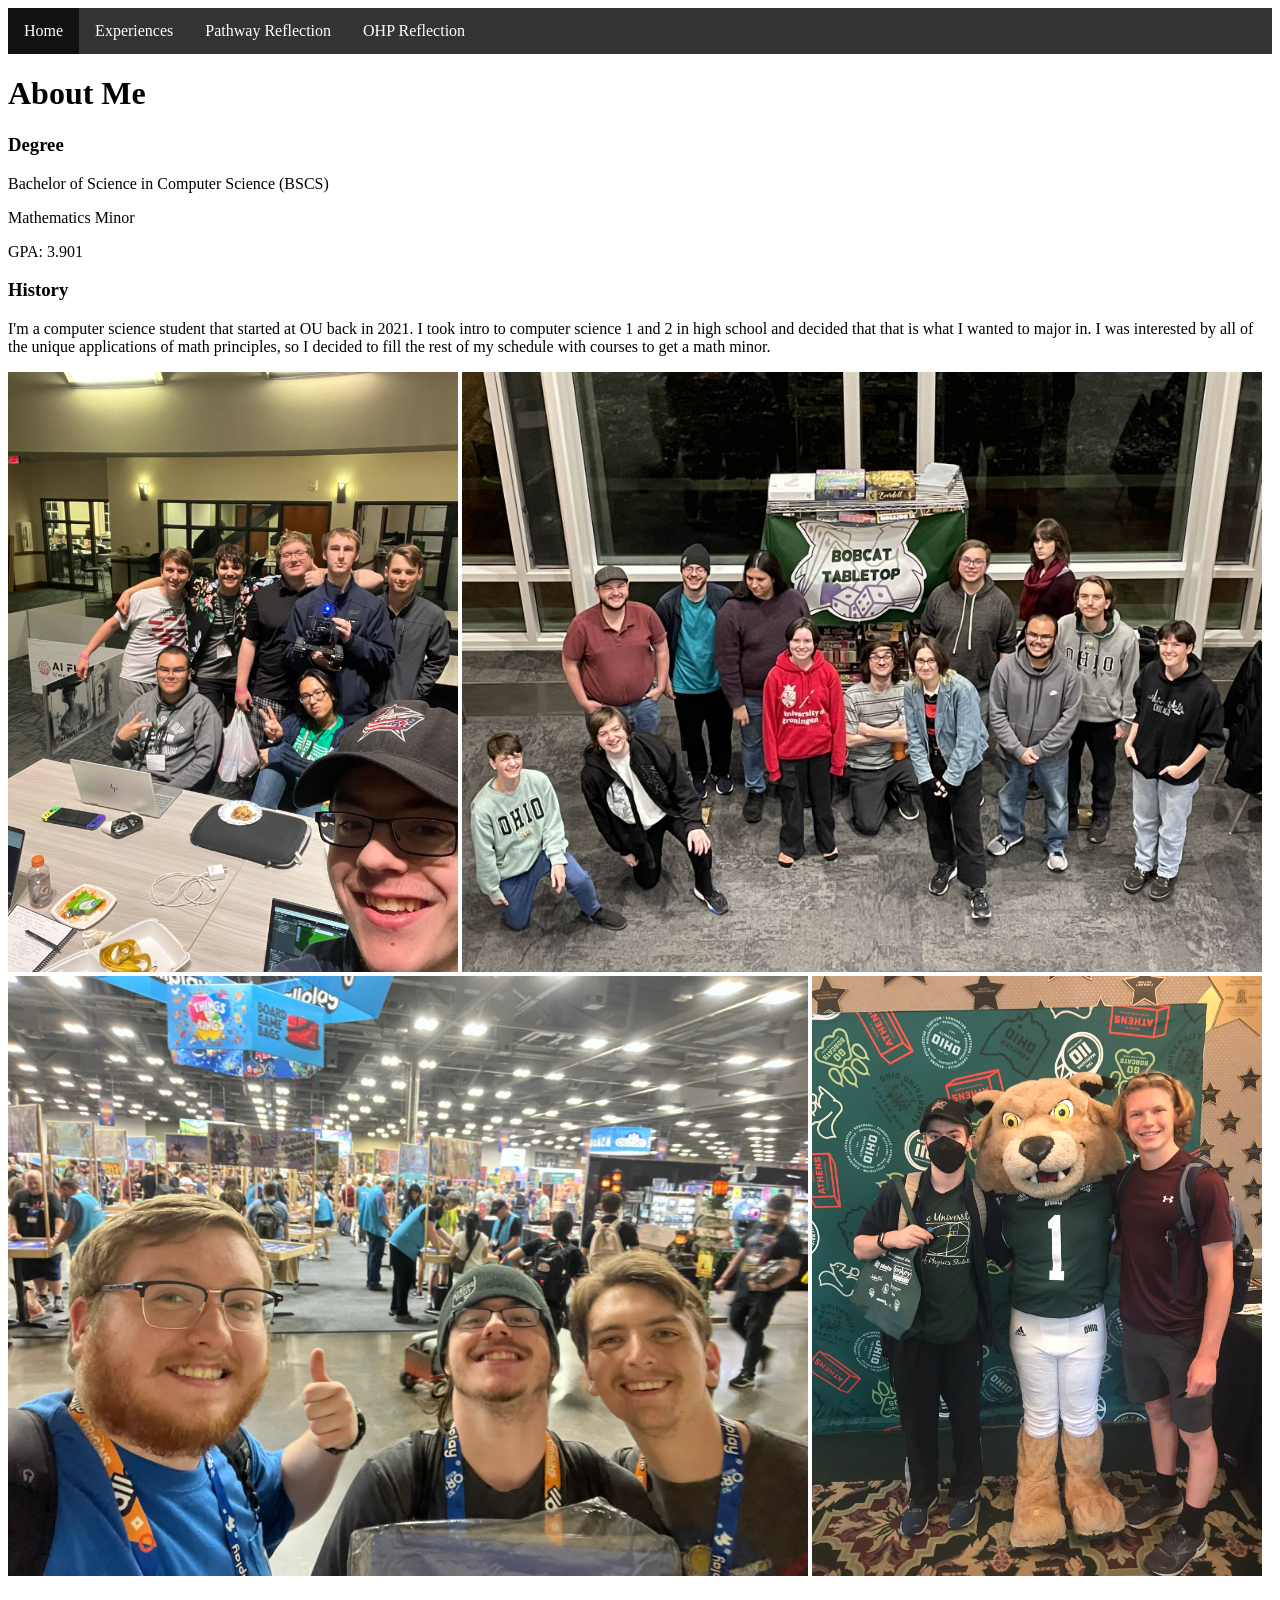
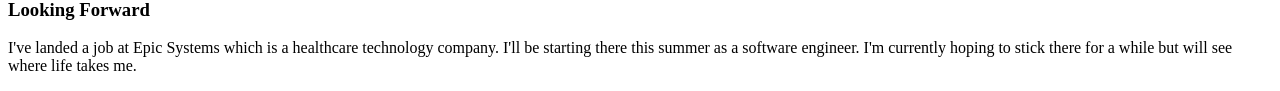
==== index.html @ a34a0783 "Updated Navbar Styles" ====
<html>
    <style>
        #navbar .home a {
            pointer-events: none;
            background-color: #111111;
        }
    </style>
    <head> 
        <script type = 'text/javascript' src = 'functionality.js'></script> 
        <link rel = 'stylesheet' href = 'style_sheet.css'>
    </head>
    <body onload='init()'>
        <div id='navbar'></div>
        <h1>About Me</h1>
        <h3>Degree</h3>
        <p>Bachelor of Science in Computer Science (BSCS)</p>
        <p>Mathematics Minor</p>
        <p>GPA: 3.901</p>
        <h3>History</h3>
        <p>I'm a computer science student that started at OU back in 2021. I took intro to computer science 1 and 2 in high school and decided that that is what I wanted to major in. I was interested by all of the unique applications of math principles, so I decided to fill the rest of my schedule with courses to get a math minor.</p>
        <img src='BlossomHack.JPEG' alt='Me and my friends at Blossom Hack' height='600'>
        <img src='BTT.jpg' alt='Me and the members of Bobcat Tabletop' height='600'>
        <img src='Origins.JPEG' alt='Me and my roomates at Origins' height='600'>
        <img src='Rufus.JPEG' alt='Me and my friend Jake with Rufus' height='600'>
        <h3>Looking Forward</h3>
        <p>I've landed a job at Epic Systems which is a healthcare technology company. I'll be starting there this summer as a software engineer. I'm currently hoping to stick there for a while but will see where life takes me.</p>
        <p></p>
    </body>
</html>
---- style_sheet.css ----
#navbar ul {
	list-style-type: none;
	margin: 0;
	padding: 0;
	background-color: #333333;
	display: flex;
}

#navbar ul li a {
	display: block;
	color: white;
	padding: 14px 16px;
	text-decoration: none;
}

#navbar ul li a:hover {
  	background-color: #111111;
}

td {
  	padding: 8px;
}

tr:nth-child(even) {
  	background-color: #f2f2f2;
}

td img{
    display: block;
    margin-left: auto;
    margin-right: auto;
}
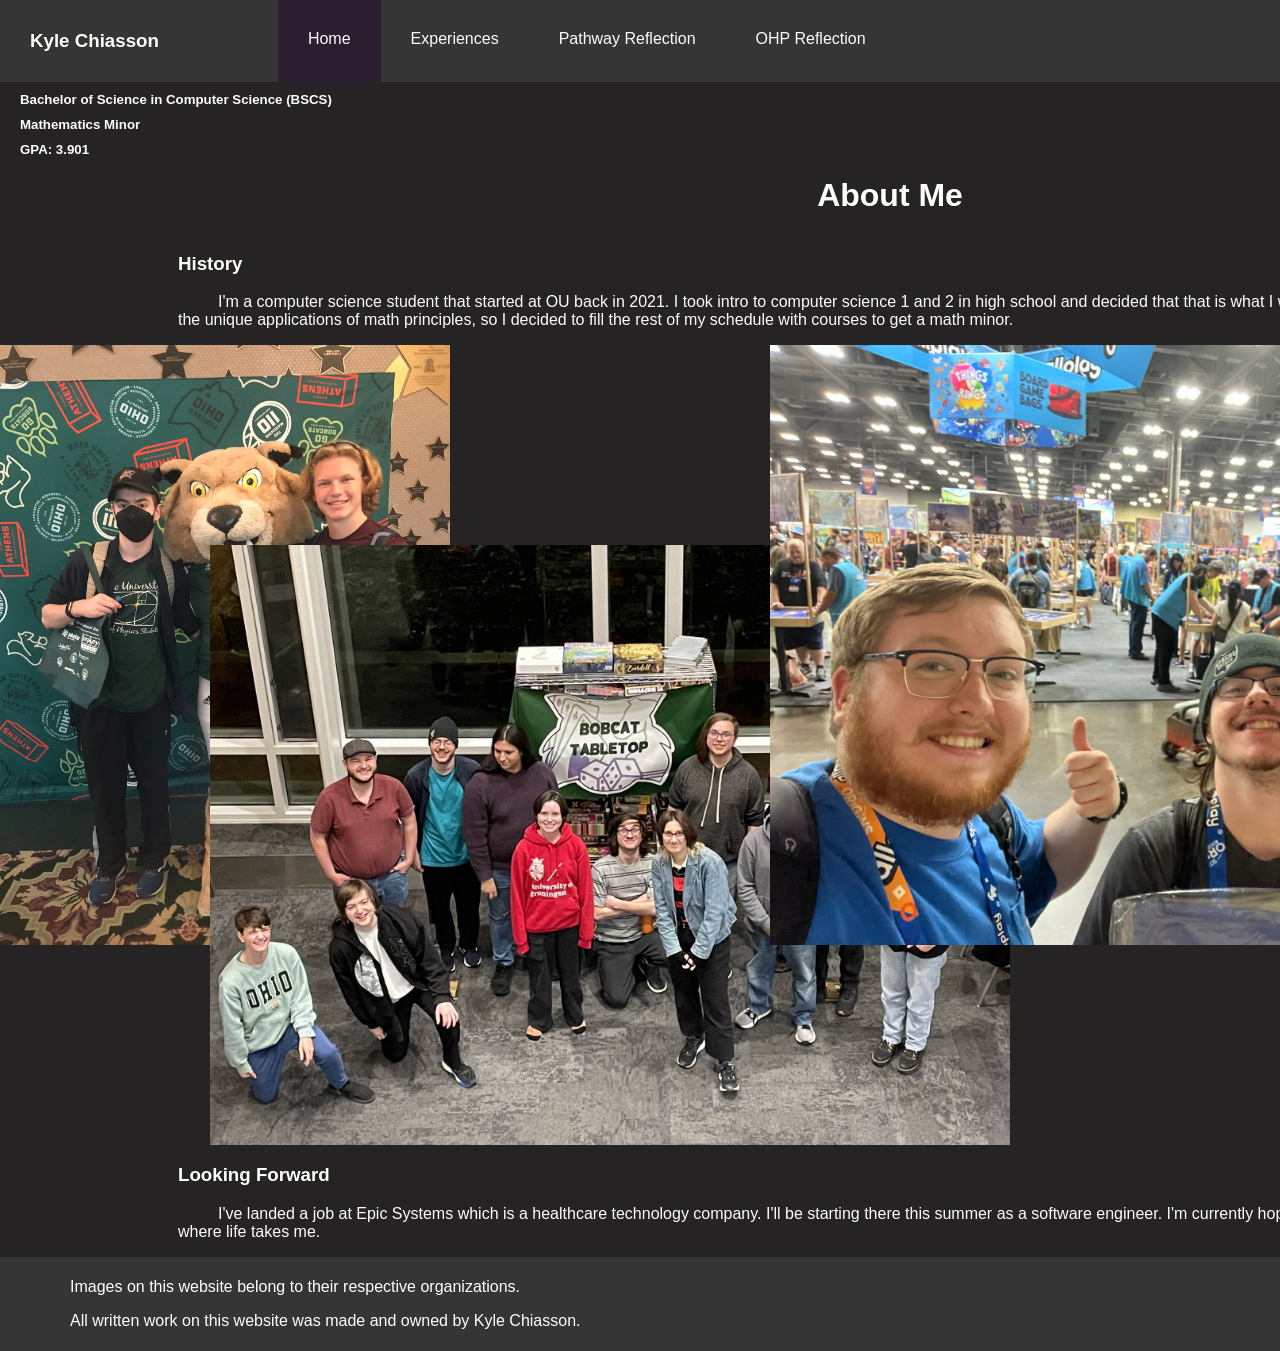
==== commit 50149ae9: "Added Styles" ====
--- a/index.html
+++ b/index.html
@@ -1,8 +1,8 @@
 <html>
     <style>
-        #navbar .home a {
+        header .home {
             pointer-events: none;
-            background-color: #111111;
+            background-color: #2a1e30;
         }
     </style>
     <head> 
@@ -10,20 +10,29 @@
         <link rel = 'stylesheet' href = 'style_sheet.css'>
     </head>
     <body onload='init()'>
-        <div id='navbar'></div>
-        <h1>About Me</h1>
-        <h3>Degree</h3>
-        <p>Bachelor of Science in Computer Science (BSCS)</p>
-        <p>Mathematics Minor</p>
-        <p>GPA: 3.901</p>
-        <h3>History</h3>
-        <p>I'm a computer science student that started at OU back in 2021. I took intro to computer science 1 and 2 in high school and decided that that is what I wanted to major in. I was interested by all of the unique applications of math principles, so I decided to fill the rest of my schedule with courses to get a math minor.</p>
-        <img src='BlossomHack.JPEG' alt='Me and my friends at Blossom Hack' height='600'>
-        <img src='BTT.jpg' alt='Me and the members of Bobcat Tabletop' height='600'>
-        <img src='Origins.JPEG' alt='Me and my roomates at Origins' height='600'>
-        <img src='Rufus.JPEG' alt='Me and my friend Jake with Rufus' height='600'>
-        <h3>Looking Forward</h3>
-        <p>I've landed a job at Epic Systems which is a healthcare technology company. I'll be starting there this summer as a software engineer. I'm currently hoping to stick there for a while but will see where life takes me.</p>
-        <p></p>
+        <div class='wrapper'>
+            <header id='navbar'></header>
+            <div class='degree'>
+                <h5>Bachelor of Science in Computer Science (BSCS)</h5>
+                <h5>Mathematics Minor</h5>
+                <h5>GPA: 3.901</h5>
+            </div>
+            <h1>About Me</h1>
+            <div class='main'>
+                <h3>History</h3>
+                <p>I'm a computer science student that started at OU back in 2021. I took intro to computer science 1 and 2 in high school and decided that that is what I wanted to major in. I was interested by all of the unique applications of math principles, so I decided to fill the rest of my schedule with courses to get a math minor.</p>
+            </div>
+            <div class='img-box'>
+                <div><img src='Rufus.JPEG' alt='Me and my friend Jake with Rufus' height='600em'></div>
+                <div><img src='BTT.jpg' alt='Me and the members of Bobcat Tabletop' height='600em'></div>
+                <div><img src='Origins.JPEG' alt='Me and my roomates at Origins' height='600em'></div>
+                <div><img src='BlossomHack.JPEG' alt='Me and my friends at Blossom Hack' height='600em'></div>
+            </div>
+            <div class='main'>
+                <h3>Looking Forward</h3>
+                <p>I've landed a job at Epic Systems which is a healthcare technology company. I'll be starting there this summer as a software engineer. I'm currently hoping to stick there for a while but will see where life takes me.</p>
+            </div>
+            <footer id='footer'></footer>
+        </div>
     </body>
 </html>
--- a/style_sheet.css
+++ b/style_sheet.css
@@ -1,20 +1,33 @@
-#navbar ul {
+body {
+	margin: 0;
+	font-family: Verdana, Geneva, Tahoma, sans-serif;
+	background-color: #252323
+}
+
+header ul {
 	list-style-type: none;
 	margin: 0;
 	padding: 0;
-	background-color: #333333;
+	background-color: #353535;
 	display: flex;
 }
 
-#navbar ul li a {
+header ul li a {
 	display: block;
-	color: white;
-	padding: 14px 16px;
+	padding: 30px 30px;
 	text-decoration: none;
 }
 
-#navbar ul li a:hover {
-  	background-color: #111111;
+#navbar ul li:hover:not(.name) {
+	border: 0;
+  	background-color: #2a1e30;
+}
+
+header ul li h3 {
+	display: block;
+	padding: 30px 30px;
+	margin: 0;
+	text-decoration: none;
 }
 
 td {
@@ -22,7 +35,7 @@
 }
 
 tr:nth-child(even) {
-  	background-color: #f2f2f2;
+  	background-color: #353535;
 }
 
 td img{
@@ -30,3 +43,77 @@
     margin-left: auto;
     margin-right: auto;
 }
+
+footer {
+	margin: 0;
+	padding: 5px 30px;
+	background-color: #353535;
+}
+
+footer p {
+	display: block;
+	color: white;
+	text-decoration: none;
+}
+
+.wrapper {
+	display: grid;
+	grid-template-rows: auto 1fr auto;
+	min-height: 100vh;
+}
+
+h1 {
+	margin: auto;
+	margin-top: 20;
+	margin-bottom: 20;
+}
+
+p, a, h1, h2, h3, h4, h5, h6, tr {
+	color: rgb(255, 253, 250);
+}
+
+table {
+	width: 90%;
+	margin: auto;
+	margin-bottom: 20;
+}
+
+.image {
+	background-color: white;
+}
+
+.img-box{
+	display: flex;
+	margin: auto;
+}
+
+.img-box div{
+	position: relative;
+	margin-right: -15em;
+}
+
+.img-box div:nth-child(even) {
+  	padding-top: 200;
+}
+
+.img-box div:last-child {
+  	margin-right: 0;
+}
+
+.degree {
+	padding-left: 20;
+}
+
+.degree h5 {
+	margin-top: 10;
+	margin-bottom: 0;
+}
+
+.main {
+	width: 80%;
+	margin: auto;
+}
+
+p {
+    text-indent: 40px;
+}
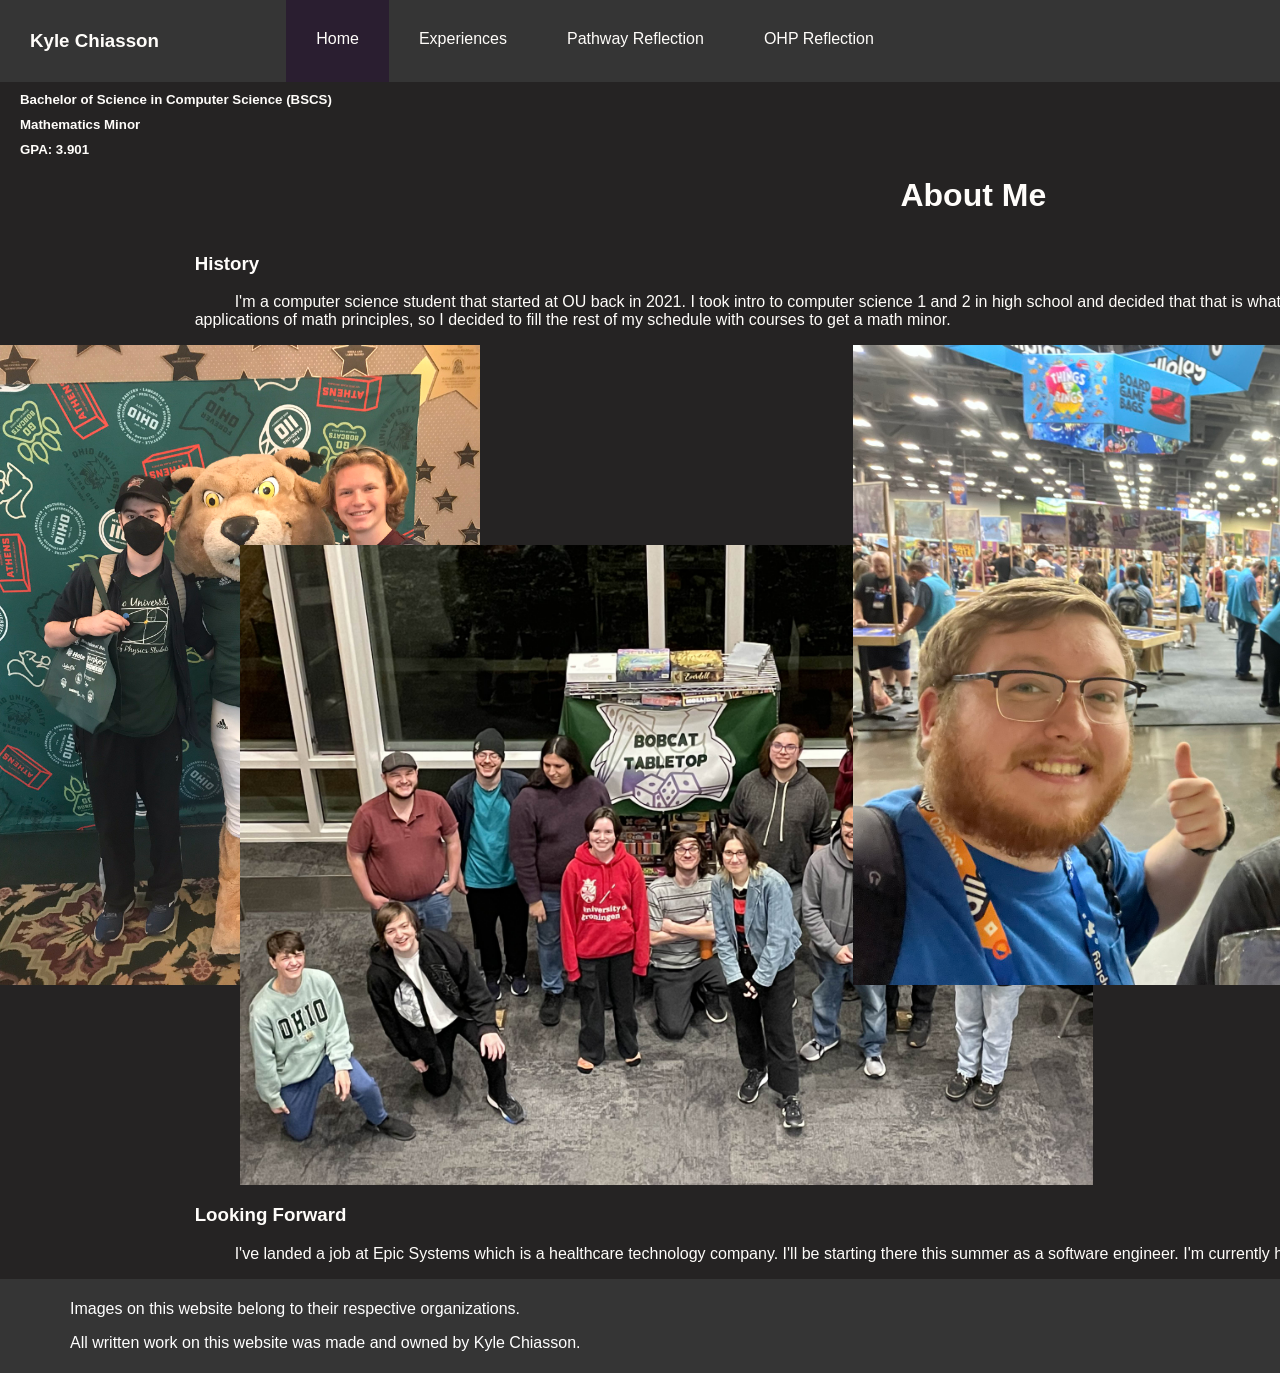
==== commit 7464b808: "Fixed Image Heights" ====
--- a/index.html
+++ b/index.html
@@ -23,10 +23,10 @@
                 <p>I'm a computer science student that started at OU back in 2021. I took intro to computer science 1 and 2 in high school and decided that that is what I wanted to major in. I was interested by all of the unique applications of math principles, so I decided to fill the rest of my schedule with courses to get a math minor.</p>
             </div>
             <div class='img-box'>
-                <div><img src='Rufus.JPEG' alt='Me and my friend Jake with Rufus' height='600em'></div>
-                <div><img src='BTT.jpg' alt='Me and the members of Bobcat Tabletop' height='600em'></div>
-                <div><img src='Origins.JPEG' alt='Me and my roomates at Origins' height='600em'></div>
-                <div><img src='BlossomHack.JPEG' alt='Me and my friends at Blossom Hack' height='600em'></div>
+                <div><img src='Rufus.JPEG' alt='Me and my friend Jake with Rufus'></div>
+                <div><img src='BTT.jpg' alt='Me and the members of Bobcat Tabletop'></div>
+                <div><img src='Origins.JPEG' alt='Me and my roomates at Origins'></div>
+                <div><img src='BlossomHack.JPEG' alt='Me and my friends at Blossom Hack'></div>
             </div>
             <div class='main'>
                 <h3>Looking Forward</h3>
--- a/style_sheet.css
+++ b/style_sheet.css
@@ -82,9 +82,13 @@
 	background-color: white;
 }
 
-.img-box{
+.img-box {
 	display: flex;
 	margin: auto;
+}
+
+.img-box img {
+	height:40em;
 }
 
 .img-box div{
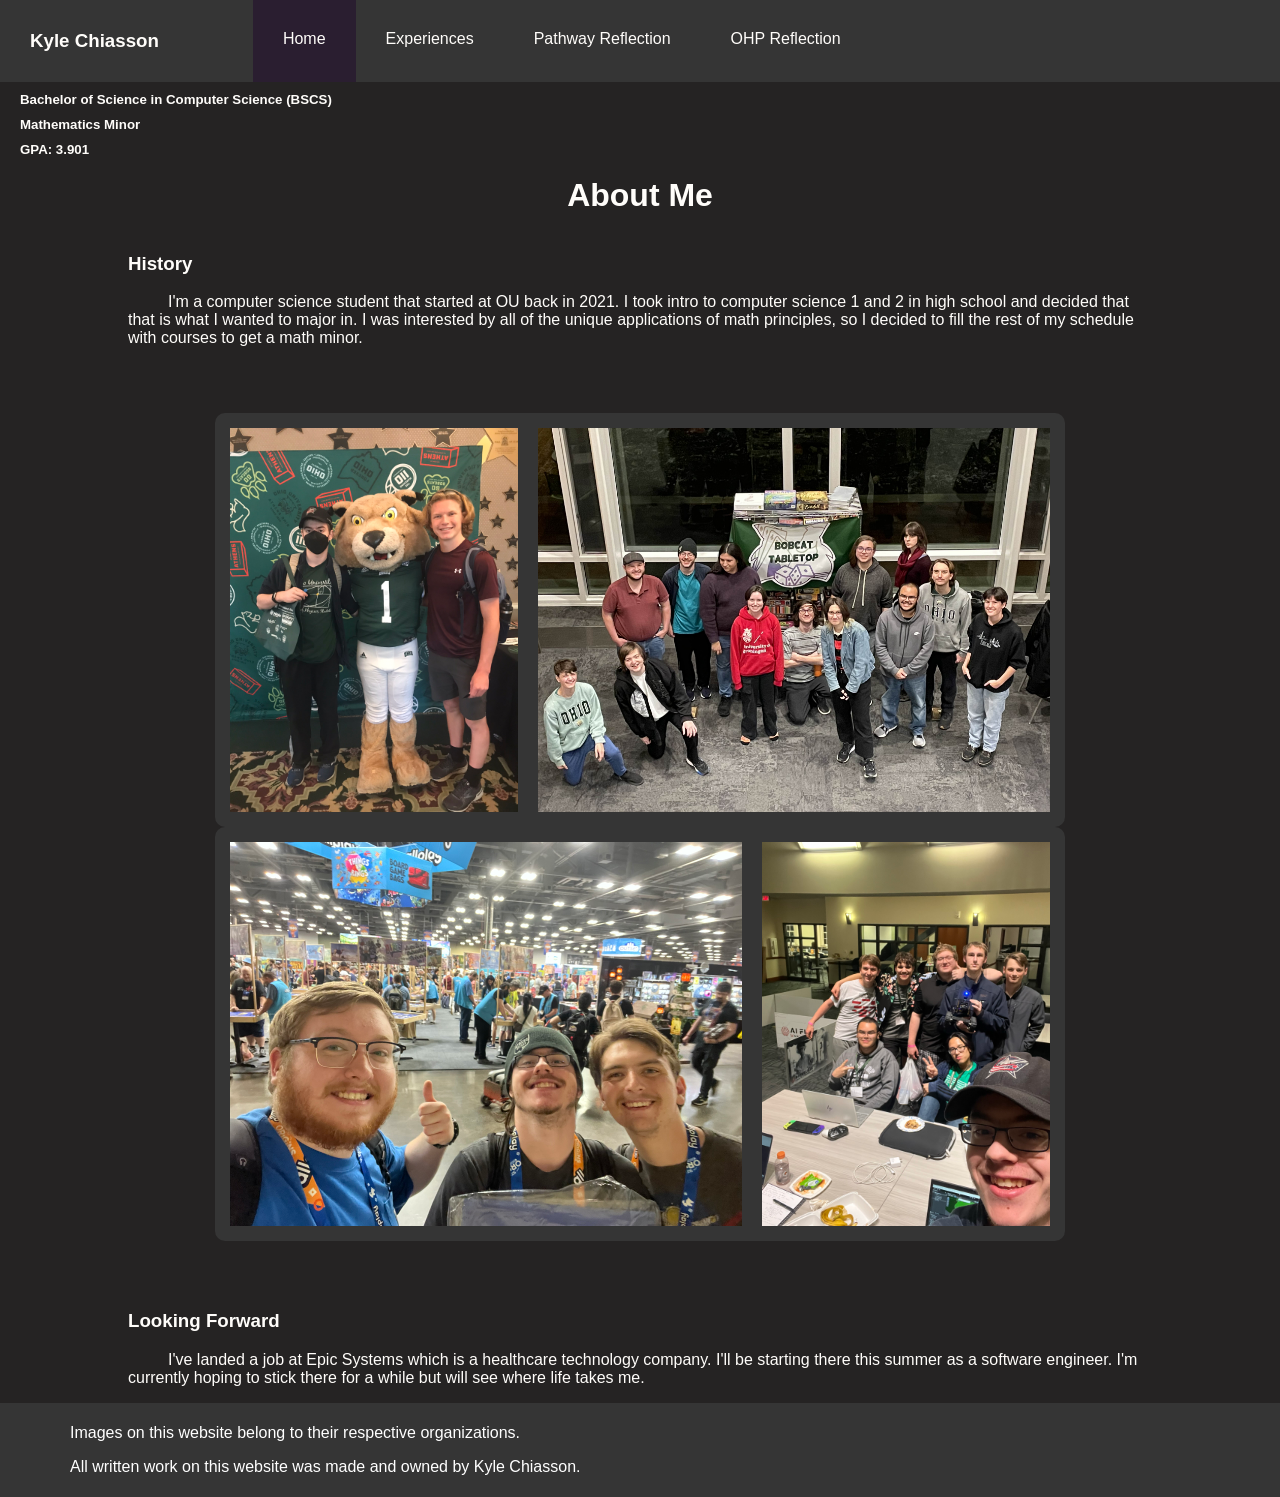
==== commit ca3f8683: "Updated Image Styles to Add Color" ====
--- a/index.html
+++ b/index.html
@@ -22,9 +22,11 @@
                 <h3>History</h3>
                 <p>I'm a computer science student that started at OU back in 2021. I took intro to computer science 1 and 2 in high school and decided that that is what I wanted to major in. I was interested by all of the unique applications of math principles, so I decided to fill the rest of my schedule with courses to get a math minor.</p>
             </div>
-            <div class='img-box'>
+            <div class='img-box' style='margin-top: 50'>
                 <div><img src='Rufus.JPEG' alt='Me and my friend Jake with Rufus'></div>
-                <div><img src='BTT.jpg' alt='Me and the members of Bobcat Tabletop'></div>
+                <div><img src='BTT.jpg' alt='Me and the members of Bobcat Tabletop'></div>  
+            </div>
+            <div class='img-box' style='margin-bottom: 50'>
                 <div><img src='Origins.JPEG' alt='Me and my roomates at Origins'></div>
                 <div><img src='BlossomHack.JPEG' alt='Me and my friends at Blossom Hack'></div>
             </div>
--- a/style_sheet.css
+++ b/style_sheet.css
@@ -85,23 +85,16 @@
 .img-box {
 	display: flex;
 	margin: auto;
-}
-
-.img-box img {
-	height:40em;
+	border-radius: 10px;
+	border: 5px solid #353535;
 }
 
 .img-box div{
-	position: relative;
-	margin-right: -15em;
+	border: 10px solid #353535;
 }
 
-.img-box div:nth-child(even) {
-  	padding-top: 200;
-}
-
-.img-box div:last-child {
-  	margin-right: 0;
+.img-box div img {
+	height: 30vw;
 }
 
 .degree {
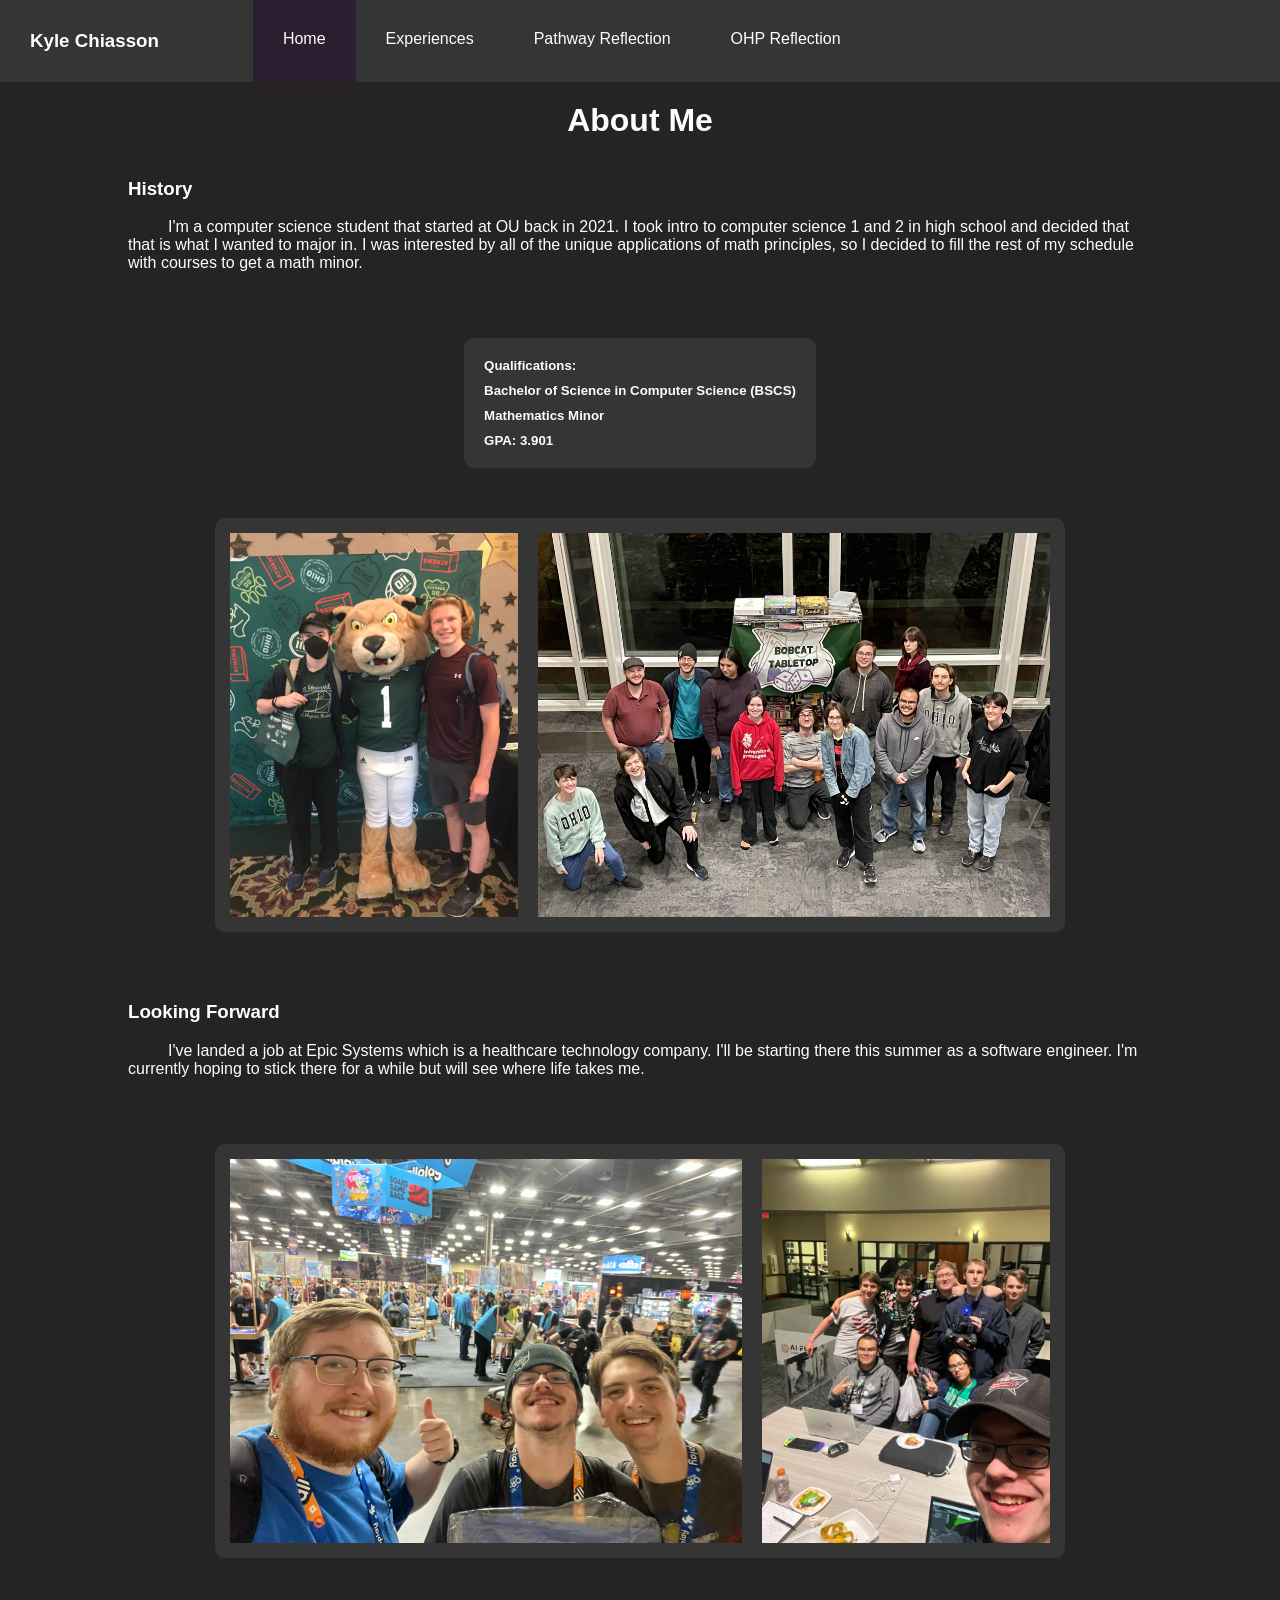
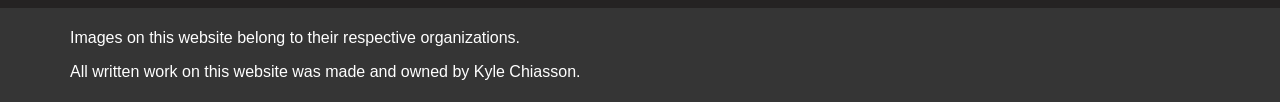
==== commit ba44cdcc: "Moved Around Homepage" ====
--- a/index.html
+++ b/index.html
@@ -12,28 +12,29 @@
     <body onload='init()'>
         <div class='wrapper'>
             <header id='navbar'></header>
-            <div class='degree'>
-                <h5>Bachelor of Science in Computer Science (BSCS)</h5>
-                <h5>Mathematics Minor</h5>
-                <h5>GPA: 3.901</h5>
-            </div>
             <h1>About Me</h1>
             <div class='main'>
                 <h3>History</h3>
                 <p>I'm a computer science student that started at OU back in 2021. I took intro to computer science 1 and 2 in high school and decided that that is what I wanted to major in. I was interested by all of the unique applications of math principles, so I decided to fill the rest of my schedule with courses to get a math minor.</p>
             </div>
-            <div class='img-box' style='margin-top: 50'>
+            <div class='degree'>
+                <h5>Qualifications:</h5>
+                <h5>Bachelor of Science in Computer Science (BSCS)</h5>
+                <h5>Mathematics Minor</h5>
+                <h5>GPA: 3.901</h5>
+            </div>
+            <div class='img-box'>
                 <div><img src='Rufus.JPEG' alt='Me and my friend Jake with Rufus'></div>
                 <div><img src='BTT.jpg' alt='Me and the members of Bobcat Tabletop'></div>  
-            </div>
-            <div class='img-box' style='margin-bottom: 50'>
-                <div><img src='Origins.JPEG' alt='Me and my roomates at Origins'></div>
-                <div><img src='BlossomHack.JPEG' alt='Me and my friends at Blossom Hack'></div>
             </div>
             <div class='main'>
                 <h3>Looking Forward</h3>
                 <p>I've landed a job at Epic Systems which is a healthcare technology company. I'll be starting there this summer as a software engineer. I'm currently hoping to stick there for a while but will see where life takes me.</p>
             </div>
+            <div class='img-box'>
+                <div><img src='Origins.JPEG' alt='Me and my roomates at Origins'></div>
+                <div><img src='BlossomHack.JPEG' alt='Me and my friends at Blossom Hack'></div>
+            </div>
             <footer id='footer'></footer>
         </div>
     </body>
--- a/style_sheet.css
+++ b/style_sheet.css
@@ -78,15 +78,13 @@
 	margin-bottom: 20;
 }
 
-.image {
-	background-color: white;
-}
-
 .img-box {
 	display: flex;
 	margin: auto;
 	border-radius: 10px;
 	border: 5px solid #353535;
+	margin-bottom: 50px;
+	margin-top: 50px;
 }
 
 .img-box div{
@@ -98,12 +96,15 @@
 }
 
 .degree {
-	padding-left: 20;
+	margin: auto;
+	margin-top: 50px;
+	border-radius: 10px;
+	border: 10px solid #353535;
+	background-color: #353535;
 }
 
 .degree h5 {
-	margin-top: 10;
-	margin-bottom: 0;
+	margin: 10;
 }
 
 .main {
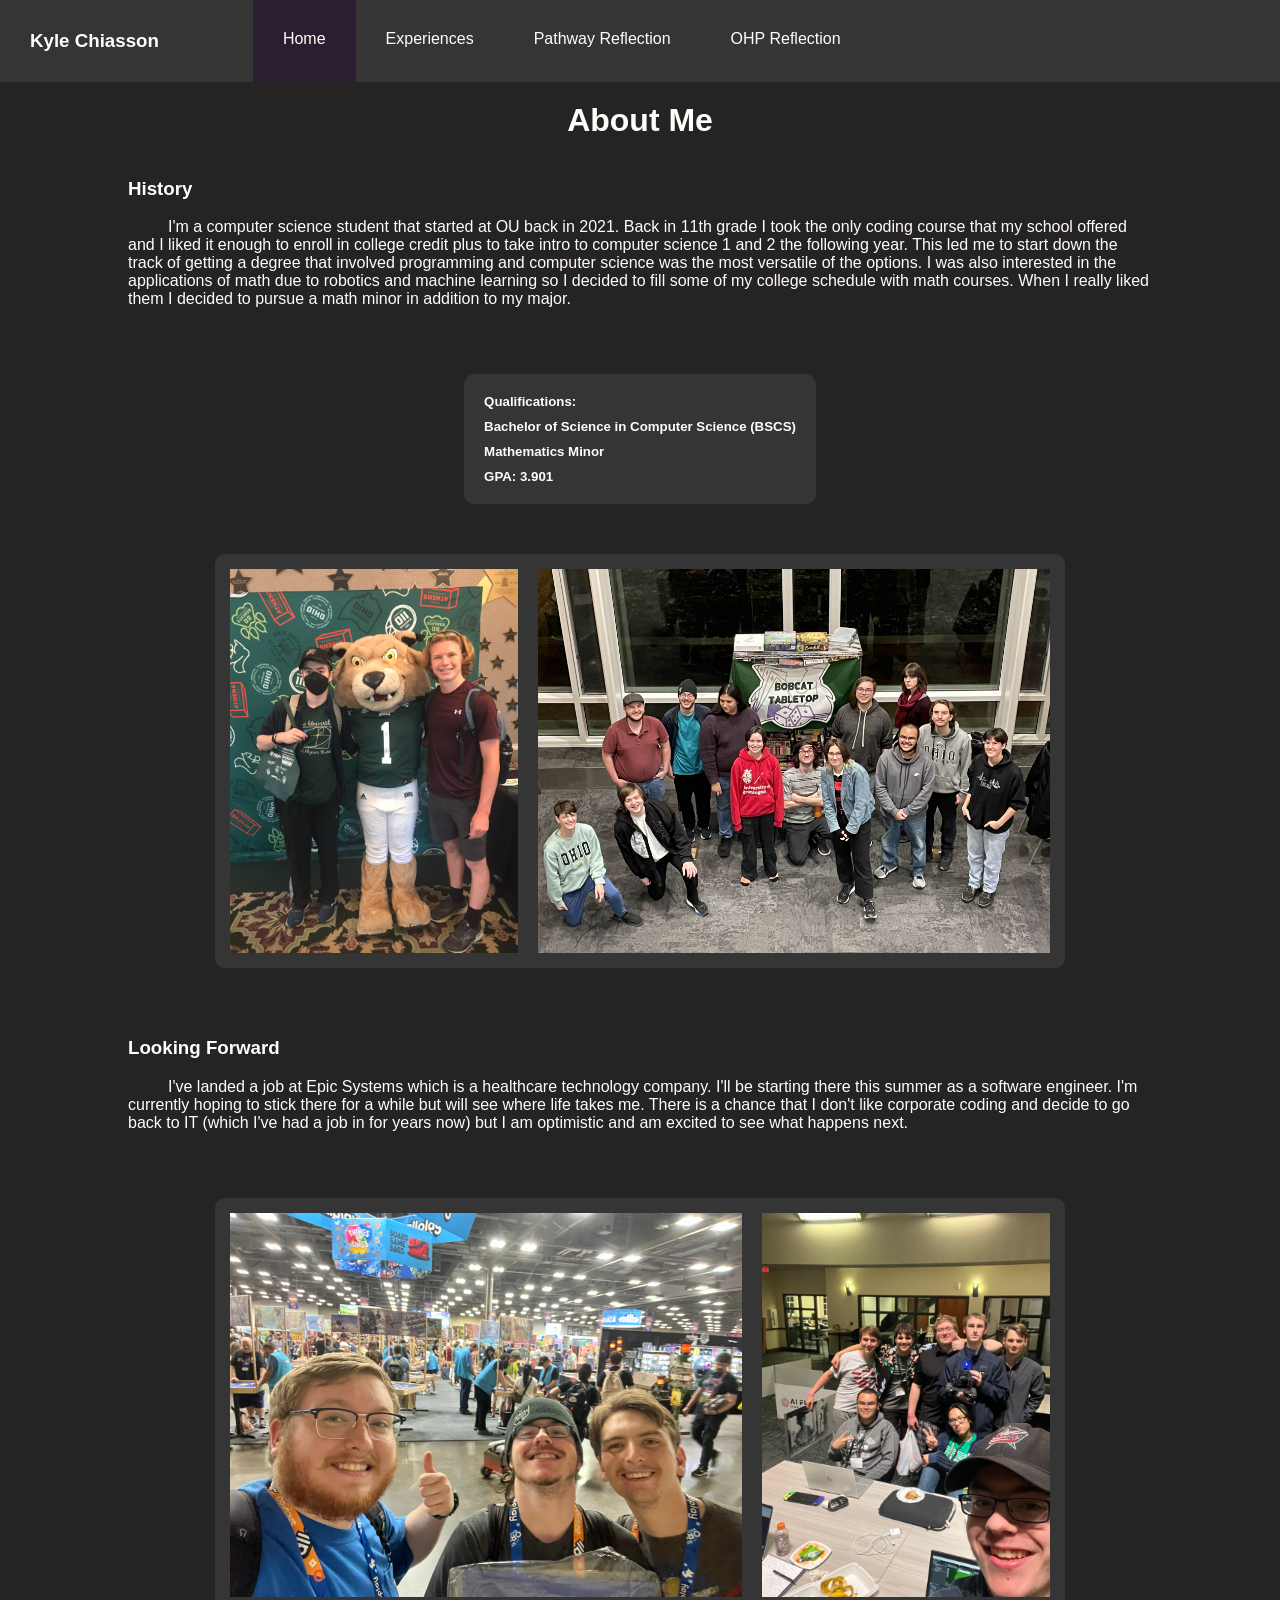
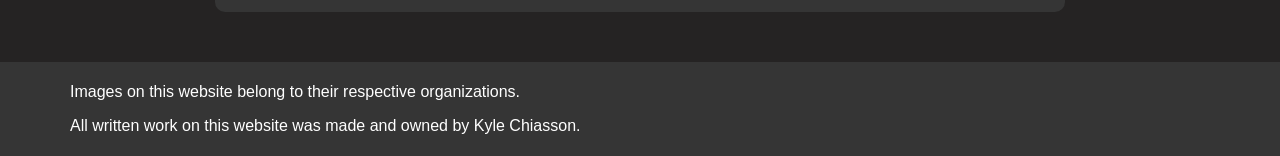
==== commit 98ea155a: "Updated Text" ====
--- a/index.html
+++ b/index.html
@@ -15,7 +15,7 @@
             <h1>About Me</h1>
             <div class='main'>
                 <h3>History</h3>
-                <p>I'm a computer science student that started at OU back in 2021. I took intro to computer science 1 and 2 in high school and decided that that is what I wanted to major in. I was interested by all of the unique applications of math principles, so I decided to fill the rest of my schedule with courses to get a math minor.</p>
+                <p>I'm a computer science student that started at OU back in 2021. Back in 11th grade I took the only coding course that my school offered and I liked it enough to enroll in college credit plus to take intro to computer science 1 and 2 the following year. This led me to start down the track of getting a degree that involved programming and computer science was the most versatile of the options. I was also interested in the applications of math due to robotics and machine learning so I decided to fill some of my college schedule with math courses. When I really liked them I decided to pursue a math minor in addition to my major.</p>
             </div>
             <div class='degree'>
                 <h5>Qualifications:</h5>
@@ -29,7 +29,7 @@
             </div>
             <div class='main'>
                 <h3>Looking Forward</h3>
-                <p>I've landed a job at Epic Systems which is a healthcare technology company. I'll be starting there this summer as a software engineer. I'm currently hoping to stick there for a while but will see where life takes me.</p>
+                <p>I've landed a job at Epic Systems which is a healthcare technology company. I'll be starting there this summer as a software engineer. I'm currently hoping to stick there for a while but will see where life takes me. There is a chance that I don't like corporate coding and decide to go back to IT (which I've had a job in for years now) but I am optimistic and am excited to see what happens next.</p>
             </div>
             <div class='img-box'>
                 <div><img src='Origins.JPEG' alt='Me and my roomates at Origins'></div>
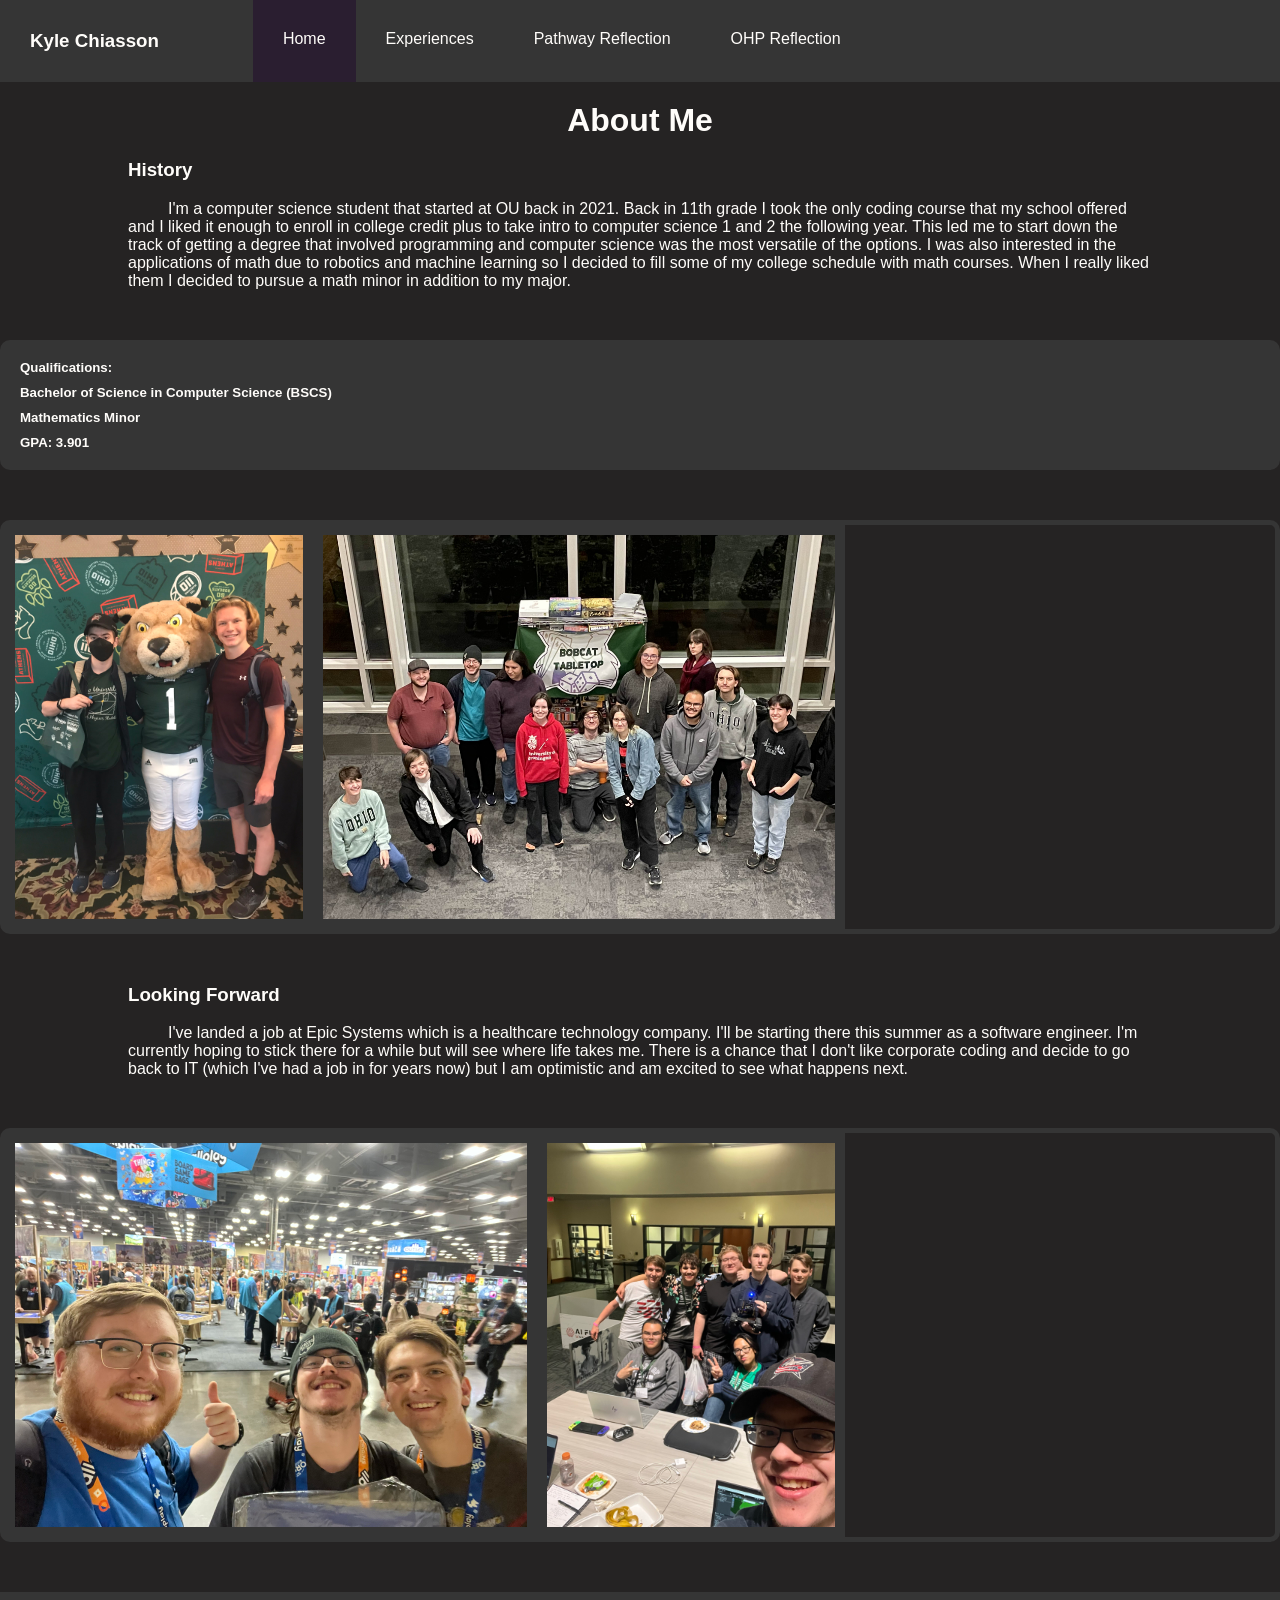
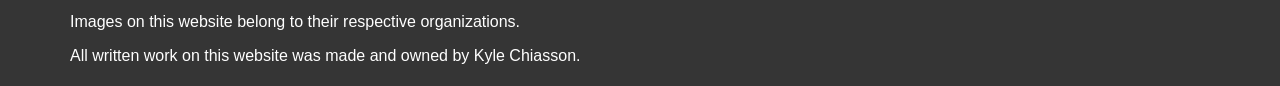
==== commit 41963bc4: "Fixed Spacing" ====
--- a/index.html
+++ b/index.html
@@ -12,28 +12,30 @@
     <body onload='init()'>
         <div class='wrapper'>
             <header id='navbar'></header>
-            <h1>About Me</h1>
-            <div class='main'>
-                <h3>History</h3>
-                <p>I'm a computer science student that started at OU back in 2021. Back in 11th grade I took the only coding course that my school offered and I liked it enough to enroll in college credit plus to take intro to computer science 1 and 2 the following year. This led me to start down the track of getting a degree that involved programming and computer science was the most versatile of the options. I was also interested in the applications of math due to robotics and machine learning so I decided to fill some of my college schedule with math courses. When I really liked them I decided to pursue a math minor in addition to my major.</p>
-            </div>
-            <div class='degree'>
-                <h5>Qualifications:</h5>
-                <h5>Bachelor of Science in Computer Science (BSCS)</h5>
-                <h5>Mathematics Minor</h5>
-                <h5>GPA: 3.901</h5>
-            </div>
-            <div class='img-box'>
-                <div><img src='Rufus.JPEG' alt='Me and my friend Jake with Rufus'></div>
-                <div><img src='BTT.jpg' alt='Me and the members of Bobcat Tabletop'></div>  
-            </div>
-            <div class='main'>
-                <h3>Looking Forward</h3>
-                <p>I've landed a job at Epic Systems which is a healthcare technology company. I'll be starting there this summer as a software engineer. I'm currently hoping to stick there for a while but will see where life takes me. There is a chance that I don't like corporate coding and decide to go back to IT (which I've had a job in for years now) but I am optimistic and am excited to see what happens next.</p>
-            </div>
-            <div class='img-box'>
-                <div><img src='Origins.JPEG' alt='Me and my roomates at Origins'></div>
-                <div><img src='BlossomHack.JPEG' alt='Me and my friends at Blossom Hack'></div>
+            <div>
+                <h1>About Me</h1>
+                <div class='main'>
+                    <h3>History</h3>
+                    <p>I'm a computer science student that started at OU back in 2021. Back in 11th grade I took the only coding course that my school offered and I liked it enough to enroll in college credit plus to take intro to computer science 1 and 2 the following year. This led me to start down the track of getting a degree that involved programming and computer science was the most versatile of the options. I was also interested in the applications of math due to robotics and machine learning so I decided to fill some of my college schedule with math courses. When I really liked them I decided to pursue a math minor in addition to my major.</p>
+                </div>
+                <div class='degree'>
+                    <h5>Qualifications:</h5>
+                    <h5>Bachelor of Science in Computer Science (BSCS)</h5>
+                    <h5>Mathematics Minor</h5>
+                    <h5>GPA: 3.901</h5>
+                </div>
+                <div class='img-box'>
+                    <div><img src='Rufus.JPEG' alt='Me and my friend Jake with Rufus'></div>
+                    <div><img src='BTT.jpg' alt='Me and the members of Bobcat Tabletop'></div>  
+                </div>
+                <div class='main'>
+                    <h3>Looking Forward</h3>
+                    <p>I've landed a job at Epic Systems which is a healthcare technology company. I'll be starting there this summer as a software engineer. I'm currently hoping to stick there for a while but will see where life takes me. There is a chance that I don't like corporate coding and decide to go back to IT (which I've had a job in for years now) but I am optimistic and am excited to see what happens next.</p>
+                </div>
+                <div class='img-box'>
+                    <div><img src='Origins.JPEG' alt='Me and my roomates at Origins'></div>
+                    <div><img src='BlossomHack.JPEG' alt='Me and my friends at Blossom Hack'></div>
+                </div>
             </div>
             <footer id='footer'></footer>
         </div>
--- a/style_sheet.css
+++ b/style_sheet.css
@@ -66,6 +66,7 @@
 	margin: auto;
 	margin-top: 20;
 	margin-bottom: 20;
+	text-align: center;
 }
 
 p, a, h1, h2, h3, h4, h5, h6, tr {
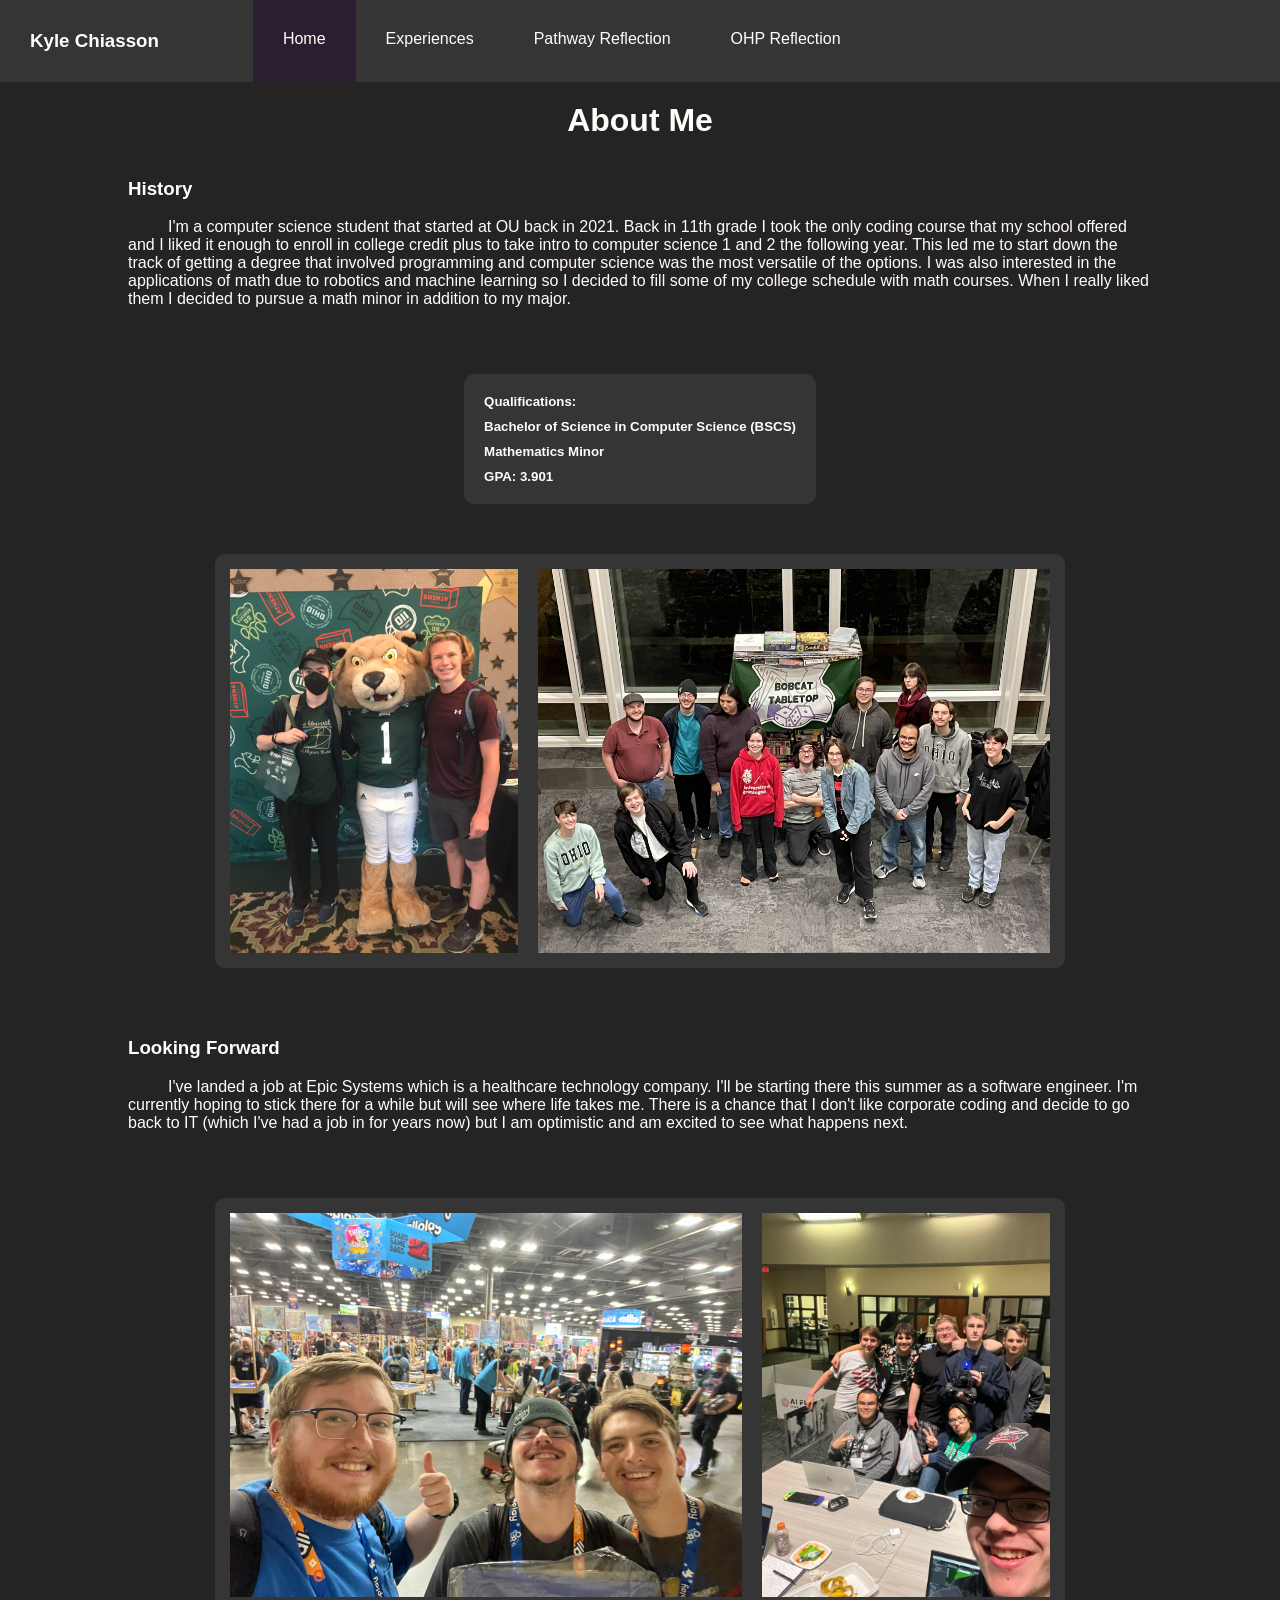
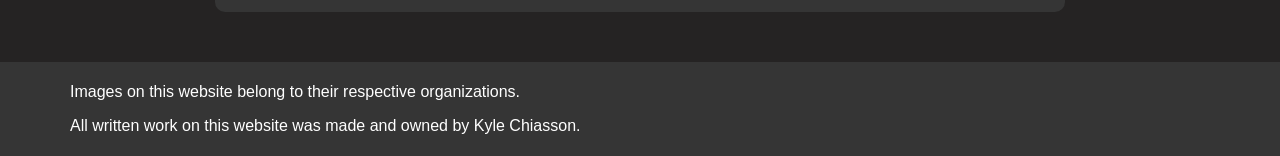
==== commit 97000a3b: "Fixed Index" ====
--- a/index.html
+++ b/index.html
@@ -11,31 +11,29 @@
     </head>
     <body onload='init()'>
         <div class='wrapper'>
-            <header id='navbar'></header>
-            <div>
-                <h1>About Me</h1>
-                <div class='main'>
-                    <h3>History</h3>
-                    <p>I'm a computer science student that started at OU back in 2021. Back in 11th grade I took the only coding course that my school offered and I liked it enough to enroll in college credit plus to take intro to computer science 1 and 2 the following year. This led me to start down the track of getting a degree that involved programming and computer science was the most versatile of the options. I was also interested in the applications of math due to robotics and machine learning so I decided to fill some of my college schedule with math courses. When I really liked them I decided to pursue a math minor in addition to my major.</p>
-                </div>
-                <div class='degree'>
-                    <h5>Qualifications:</h5>
-                    <h5>Bachelor of Science in Computer Science (BSCS)</h5>
-                    <h5>Mathematics Minor</h5>
-                    <h5>GPA: 3.901</h5>
-                </div>
-                <div class='img-box'>
-                    <div><img src='Rufus.JPEG' alt='Me and my friend Jake with Rufus'></div>
-                    <div><img src='BTT.jpg' alt='Me and the members of Bobcat Tabletop'></div>  
-                </div>
-                <div class='main'>
-                    <h3>Looking Forward</h3>
-                    <p>I've landed a job at Epic Systems which is a healthcare technology company. I'll be starting there this summer as a software engineer. I'm currently hoping to stick there for a while but will see where life takes me. There is a chance that I don't like corporate coding and decide to go back to IT (which I've had a job in for years now) but I am optimistic and am excited to see what happens next.</p>
-                </div>
-                <div class='img-box'>
-                    <div><img src='Origins.JPEG' alt='Me and my roomates at Origins'></div>
-                    <div><img src='BlossomHack.JPEG' alt='Me and my friends at Blossom Hack'></div>
-                </div>
+        <header id='navbar'></header>
+            <h1>About Me</h1>
+            <div class='main'>
+                <h3>History</h3>
+                <p>I'm a computer science student that started at OU back in 2021. Back in 11th grade I took the only coding course that my school offered and I liked it enough to enroll in college credit plus to take intro to computer science 1 and 2 the following year. This led me to start down the track of getting a degree that involved programming and computer science was the most versatile of the options. I was also interested in the applications of math due to robotics and machine learning so I decided to fill some of my college schedule with math courses. When I really liked them I decided to pursue a math minor in addition to my major.</p>
+            </div>
+            <div class='degree'>
+                <h5>Qualifications:</h5>
+                <h5>Bachelor of Science in Computer Science (BSCS)</h5>
+                <h5>Mathematics Minor</h5>
+                <h5>GPA: 3.901</h5>
+            </div>
+            <div class='img-box'>
+                <div><img src='Rufus.JPEG' alt='Me and my friend Jake with Rufus'></div>
+                <div><img src='BTT.jpg' alt='Me and the members of Bobcat Tabletop'></div>  
+            </div>
+            <div class='main'>
+                <h3>Looking Forward</h3>
+                <p>I've landed a job at Epic Systems which is a healthcare technology company. I'll be starting there this summer as a software engineer. I'm currently hoping to stick there for a while but will see where life takes me. There is a chance that I don't like corporate coding and decide to go back to IT (which I've had a job in for years now) but I am optimistic and am excited to see what happens next.</p>
+            </div>
+            <div class='img-box'>
+                <div><img src='Origins.JPEG' alt='Me and my roomates at Origins'></div>
+                <div><img src='BlossomHack.JPEG' alt='Me and my friends at Blossom Hack'></div>
             </div>
             <footer id='footer'></footer>
         </div>
